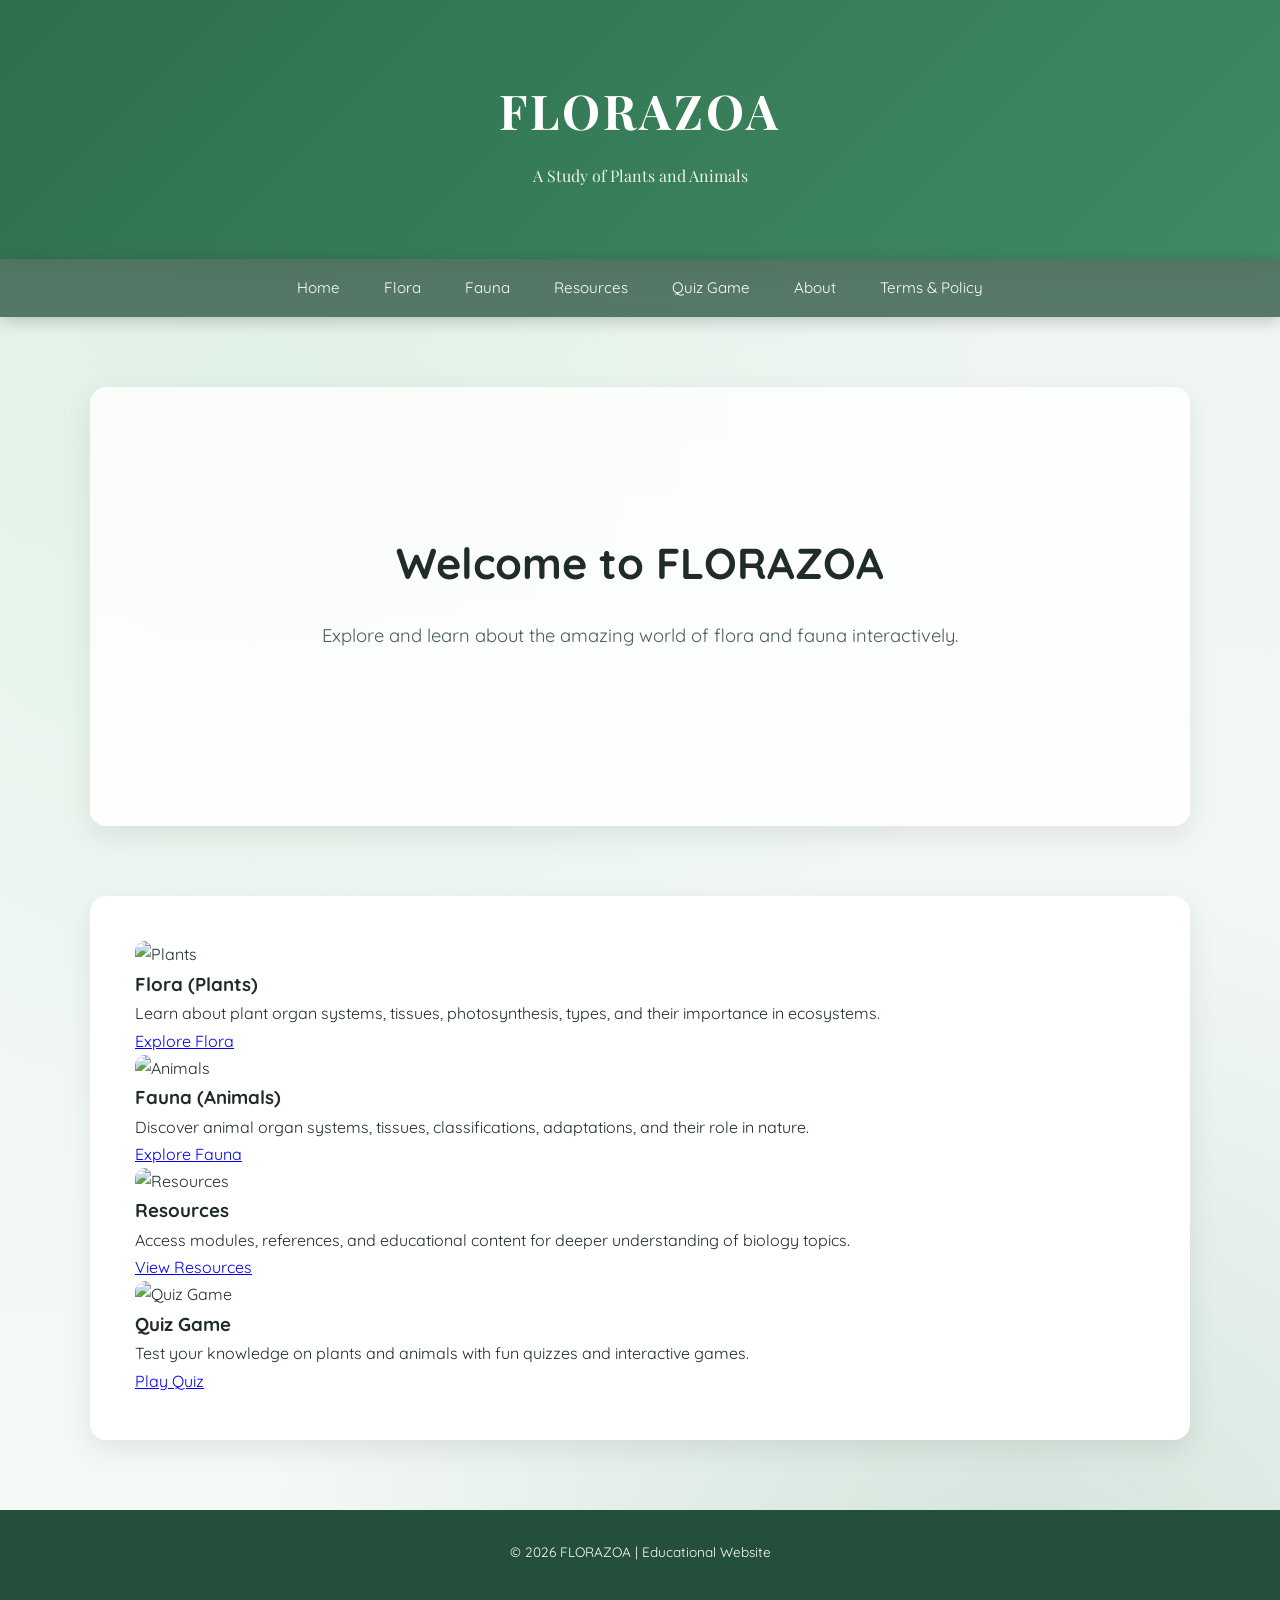
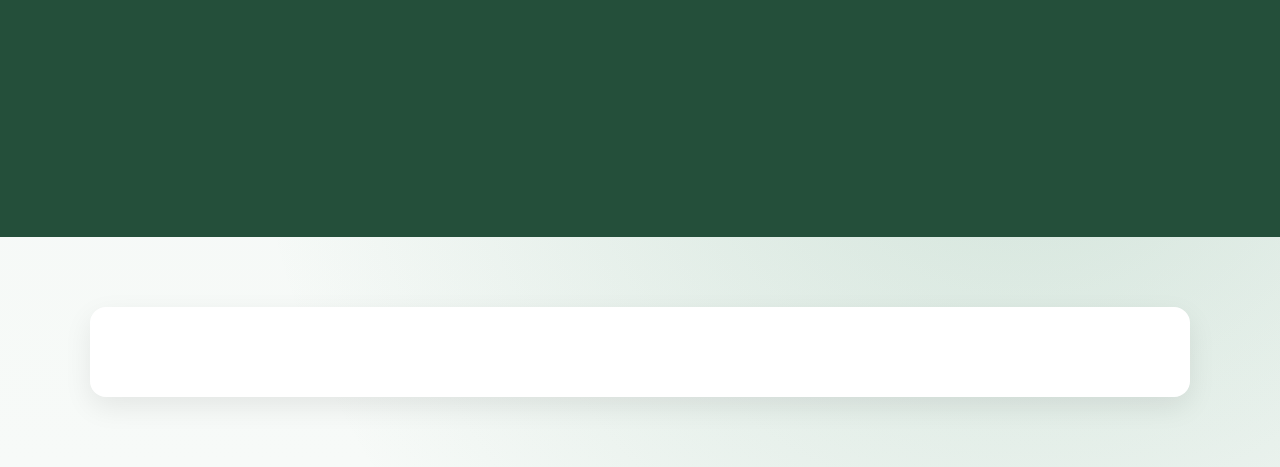
==== index.html @ eb3c7c27 "Add files via upload" ====
<!DOCTYPE html>
<html>
<head>
    <title>FLORAZOA | Home</title>
    <link rel="stylesheet" href="style.css">
</head>
<body>

<header>
    <h1>FLORAZOA</h1>
    <p>A Study of Plants and Animals</p>
</header>

<nav>
    <a href="index.html">Home</a>
    <a href="plants.html">Flora</a>
    <a href="animals.html">Fauna</a>
    <a href="resources.html">Resources</a>
    <a href="quiz game.html">Quiz Game</a>
    <a href="about.html">About</a>
    <a href="terms.html">Terms & Policy</a>
</nav>
<link href="https://fonts.googleapis.com/css2?family=Playfair+Display:wght@500;600;700&family=Quicksand:wght@300;400;500;600&display=swap" rel="stylesheet">
<section class="hero">
    <h2>Welcome to FLORAZOA</h2>
    <p>Explore and learn about the amazing world of flora and fauna interactively.</p>
</section>
<section class="features">
    <div class="feature-card">
        <img src="/Users/BASTI/Downloads/drive-download-20260311T111205Z-3-001/HH/istockphoto-1164272151-1024x1024.webp" alt="Plants">
        <h3>Flora (Plants)</h3>
        <p>Learn about plant organ systems, tissues, photosynthesis, types, and their importance in ecosystems.</p>
        <a href="plants.html">Explore Flora</a>
    </div>
    <div class="feature-card">
        <img src="/Users/BASTI/Downloads/drive-download-20260311T111205Z-3-001/KK/philippines-saving-animals-2.avif" alt="Animals">
        <h3>Fauna (Animals)</h3>
        <p>Discover animal organ systems, tissues, classifications, adaptations, and their role in nature.</p>
        <a href="animals.html">Explore Fauna</a>
    </div>
    <div class="feature-card">
        <img src="/Users/BASTI/Downloads/LIBRARY VINES.avif" alt="Resources">
        <h3>Resources</h3>
        <p>Access modules, references, and educational content for deeper understanding of biology topics.</p>
        <a href="resources.html">View Resources</a>
    </div>
    <div class="feature-card">
        <img src="/Users/BASTI/Downloads/drive-download-20260311T111205Z-3-001/FF/istockphoto-1464511713-612x612.jpg" alt="Quiz Game">
        <h3>Quiz Game</h3>
        <p>Test your knowledge on plants and animals with fun quizzes and interactive games.</p>
        <a href="quiz game.html">Play Quiz</a>
    </div>
</section>
<footer>
    <p style="margin-bottom: 20%;">© 2026 FLORAZOA | Educational Website</p>
</footer>
<script>
    const links = document.querySelectorAll("nav a");
    let currentIndex = [...links].findIndex(link =>
        link.href === window.location.href
    );

    links.forEach((link, index) => {
        link.addEventListener("click", e => {
            e.preventDefault();
            const direction = index > currentIndex ? "slide-out-left" : "slide-out-right";
            document.body.classList.add(direction);

            setTimeout(() => {
                window.location.href = link.href;
            }, 400);
        });
    });
</script>
<script>
window.addEventListener("scroll", function() {
    const reveals = document.querySelectorAll(".reveal");

    reveals.forEach(reveal => {
        const windowHeight = window.innerHeight;
        const revealTop = reveal.getBoundingClientRect().top;

        if(revealTop < windowHeight - 100){
            reveal.classList.add("active");
        }
    });
});
</script>
<section class="reveal"></section>

</body>
</html>
---- style.css ----
html{
scroll-behavior:smooth;
}

*{
margin:0;
padding:0;
box-sizing:border-box;
}

body{
font-family:"Quicksand",sans-serif;
color:#1f2d26;
line-height:1.7;
min-height:100vh;
background:
radial-gradient(circle at 20% 20%,rgba(159,224,181,0.2),transparent 40%),
radial-gradient(circle at 80% 80%,rgba(63,139,99,0.2),transparent 40%),
linear-gradient(180deg,#eef5f1,#f7faf8);
overflow-x:hidden;
animation:fadePage 0.6s ease;
}

@keyframes fadePage{
from{opacity:0; transform:translateY(10px);}
to{opacity:1; transform:translateY(0);}
}


body::before{
content:"";
position:fixed;
top:0;
left:0;
width:100%;
height:100%;
background-image:url("https://www.transparenttextures.com/patterns/leaf.png");
opacity:0.05;
pointer-events:none;
animation:moveLeaves 60s linear infinite;
}

@keyframes moveLeaves{
from{background-position:0 0;}
to{background-position:1000px 1000px;}
}


header{
font-family:"Playfair Display",serif;
text-align:center;
padding:70px 20px;
background:linear-gradient(135deg,#2f6f4e,#3f8b63);
color:white;
box-shadow:0 6px 20px rgba(0,0,0,0.15);
}

header h1{
font-size:3rem;
letter-spacing:3px;
margin-bottom:10px;
}

header p{
opacity:0.9;
}


nav{
position:sticky;
top:0;
z-index:1000;
background:rgba(36,79,58,0.75);
backdrop-filter:blur(10px);
display:flex;
justify-content:center;
flex-wrap:wrap;
box-shadow:0 4px 15px rgba(0,0,0,0.2);
}

nav a{
color:white;
text-decoration:none;
padding:16px 22px;
font-size:0.95rem;
position:relative;
transition:color 0.3s;
}

nav a:hover{
color:#9fe0b5;
}

nav a::after{
content:"";
position:absolute;
left:50%;
bottom:8px;
width:0;
height:2px;
background:#9fe0b5;
transition:0.3s;
}

nav a:hover::after{
width:60%;
left:20%;
}


.hero{
text-align:center;
padding:140px 20px;
background:
linear-gradient(rgba(255,255,255,0.8),rgba(255,255,255,0.9)),
url("https://images.unsplash.com/photo-1501004318641-b39e6451bec6");
background-size:cover;
background-position:center;
background-attachment:fixed;
}

.hero h2{
font-size:2.7rem;
margin-bottom:20px;
animation:glowText 3s infinite alternate;
}

.hero p{
max-width:650px;
margin:0 auto 35px;
font-size:1.15rem;
color:#4a5f55;
}

@keyframes glowText{
from{text-shadow:0 0 5px rgba(63,139,99,0.3)}
to{text-shadow:0 0 18px rgba(63,139,99,0.7)}
}


.btn{
display:inline-block;
background:linear-gradient(135deg,#2f6f4e,#3f8b63);
color:white;
text-decoration:none;
padding:14px 30px;
margin:8px;
border-radius:30px;
font-weight:500;
position:relative;
overflow:hidden;
transition:transform .25s,box-shadow .25s;
}

.btn:hover{
transform:translateY(-4px);
box-shadow:0 6px 18px rgba(0,0,0,0.25);
}

.btn::before{
content:"";
position:absolute;
left:-100%;
top:0;
width:100%;
height:100%;
background:rgba(255,255,255,0.2);
transition:0.4s;
}

.btn:hover::before{
left:100%;
}



section{
max-width:1100px;
margin:70px auto;
padding:45px;
background:white;
border-radius:16px;
box-shadow:0 10px 28px rgba(0,0,0,0.08);
transition:transform .3s, box-shadow .3s;
}

section:hover{
transform:translateY(-6px);
box-shadow:0 18px 40px rgba(0,0,0,0.15);
}

section h2{
text-align:center;
margin-bottom:10px;
}

.divider{
width:80px;
height:4px;
background:linear-gradient(90deg,#2f6f4e,#9fe0b5);
margin:18px auto 30px;
border-radius:3px;
}


.grid{
display:grid;
grid-template-columns:repeat(auto-fit,minmax(260px,1fr));
gap:25px;
}

.card{
background:white;
border-radius:14px;
overflow:hidden;
box-shadow:0 6px 18px rgba(0,0,0,0.08);
transition:transform .4s, box-shadow .4s;
cursor:pointer;
}

.card:hover{
transform:translateY(-8px) scale(1.02);
box-shadow:0 14px 30px rgba(0,0,0,0.2);
}

.card img{
width:100%;
height:180px;
object-fit:cover;
}

.card-content{
padding:20px;
text-align:center;
}

.card h3{
margin-bottom:10px;
}

.card p{
font-size:.95rem;
color:#52665c;
}


.quiz-box{
max-width:700px;
margin:auto;
padding:35px;
border-radius:16px;
background:white;
box-shadow:0 10px 25px rgba(0,0,0,0.1);
text-align:center;
}

.quiz-question{
font-size:1.3rem;
margin-bottom:20px;
}

.quiz-options button{
display:block;
width:100%;
margin:10px 0;
padding:14px;
border:none;
border-radius:10px;
background:#eef5f1;
cursor:pointer;
transition:all .3s;
font-family:"Quicksand";
}

.quiz-options button:hover{
background:#9fe0b5;
color:#1f2d26;
transform:scale(1.02);
}


img{
max-width:100%;
border-radius:10px;
transition:transform .4s;
}

img:hover{
transform:scale(1.05);
}


.reveal{
opacity:0;
transform:translateY(40px);
transition:all .6s ease;
}

.reveal.active{
opacity:1;
transform:translateY(0);
}



body.dark{
background:#121917;
color:#e5f5ec;
}

body.dark section{
background:#1c2622;
color:#e5f5ec;
}

body.dark nav{
background:rgba(20,30,25,0.9);
}

.dark-toggle{
position:fixed;
bottom:20px;
right:20px;
background:#2f6f4e;
color:white;
border:none;
padding:12px 15px;
border-radius:50px;
cursor:pointer;
box-shadow:0 6px 15px rgba(0,0,0,0.2);
}



footer{
background:#244f3a;
color:white;
text-align:center;
padding:30px;
font-size:.85rem;
margin-top:60px;
}



@media(max-width:768px){

header h1{
font-size:2rem;
}

.hero{
padding:100px 20px;
}

.hero h2{
font-size:1.9rem;
}

section{
margin:35px 15px;
padding:25px;
}

nav a{
padding:12px;
font-size:.9rem;
}

}
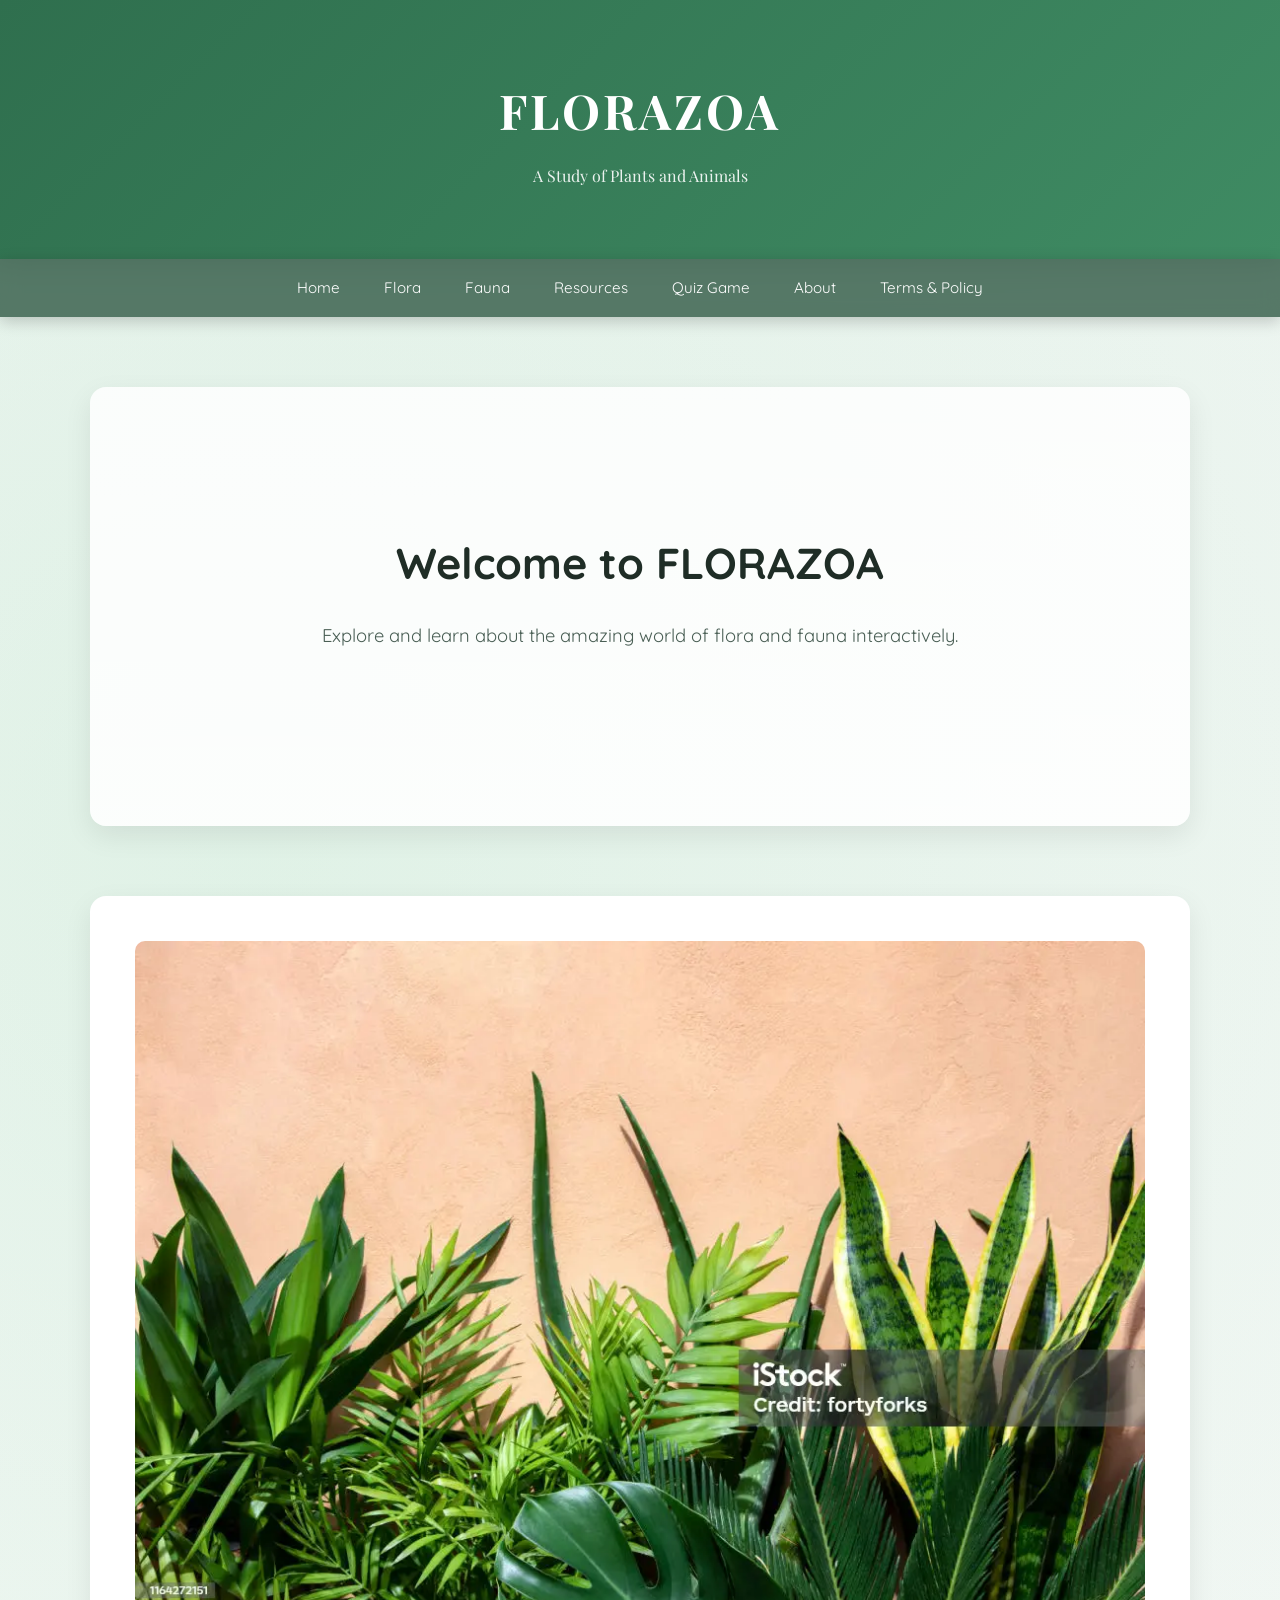
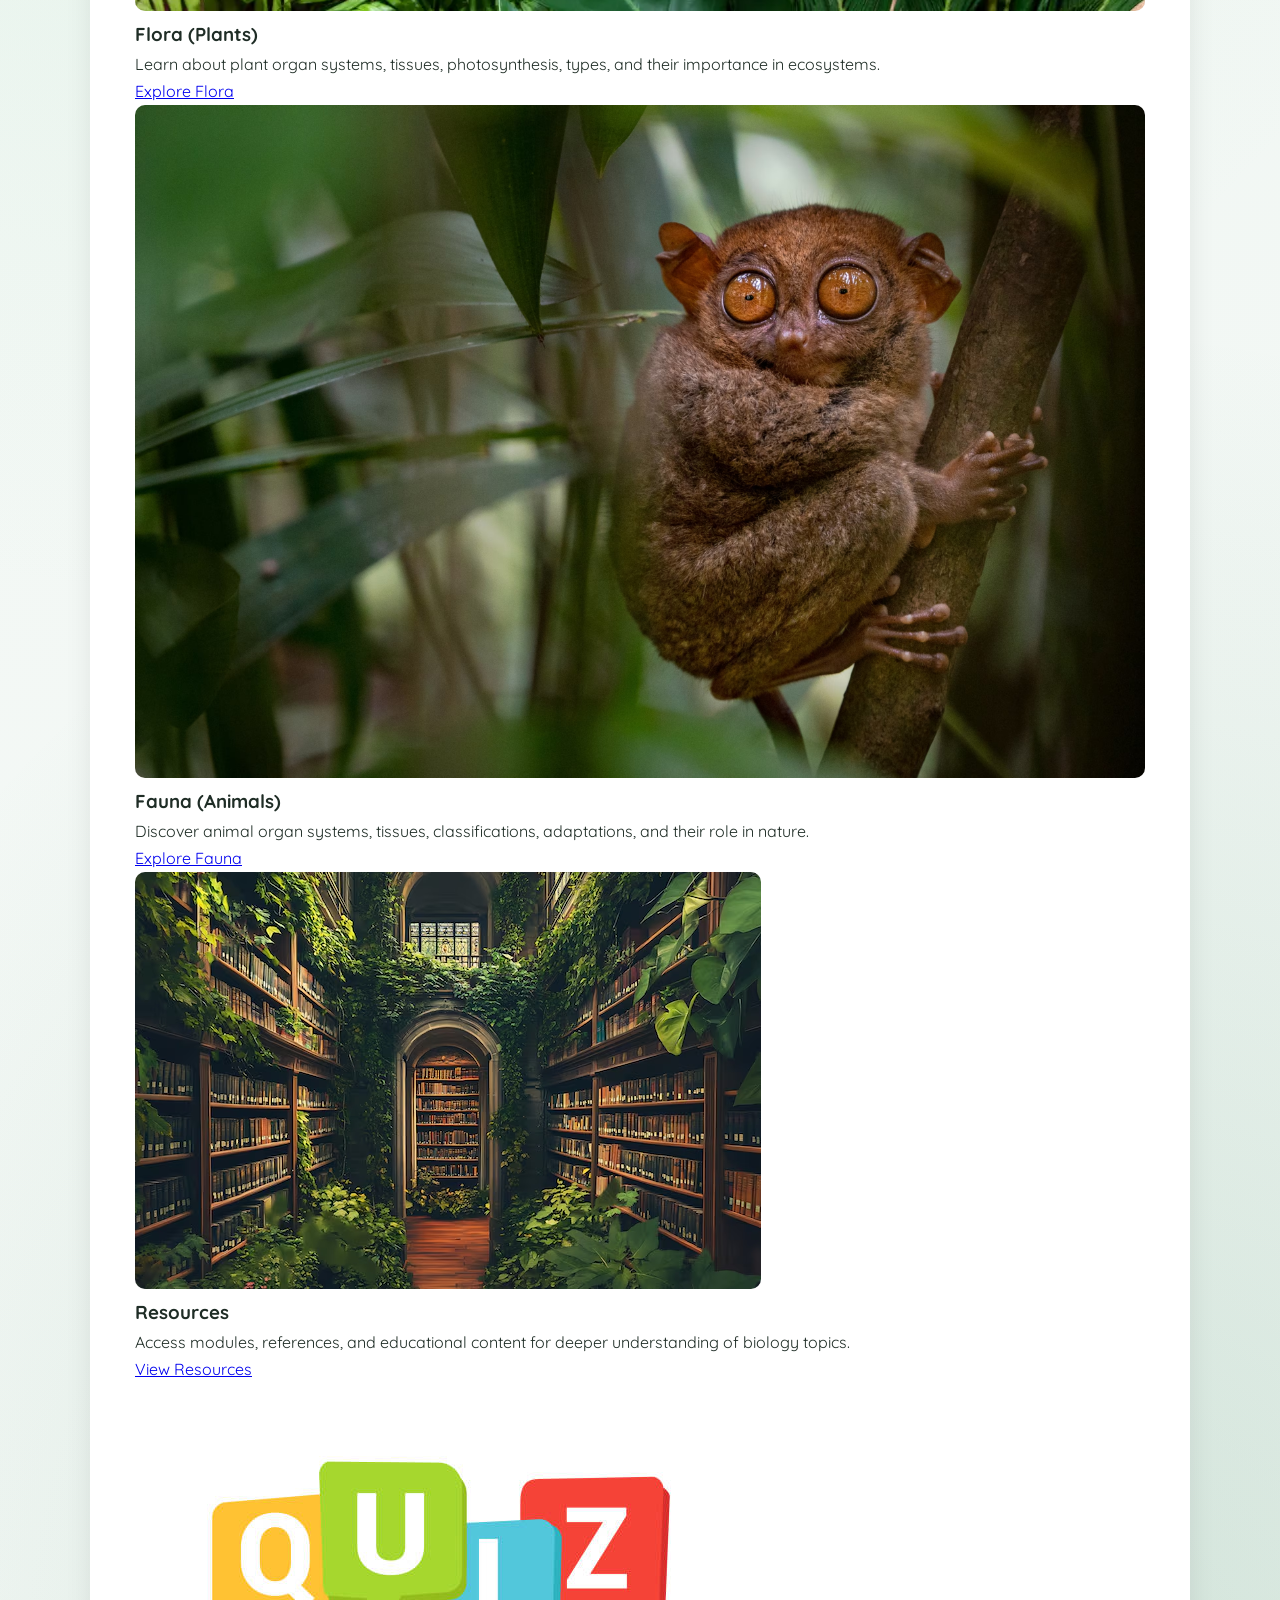
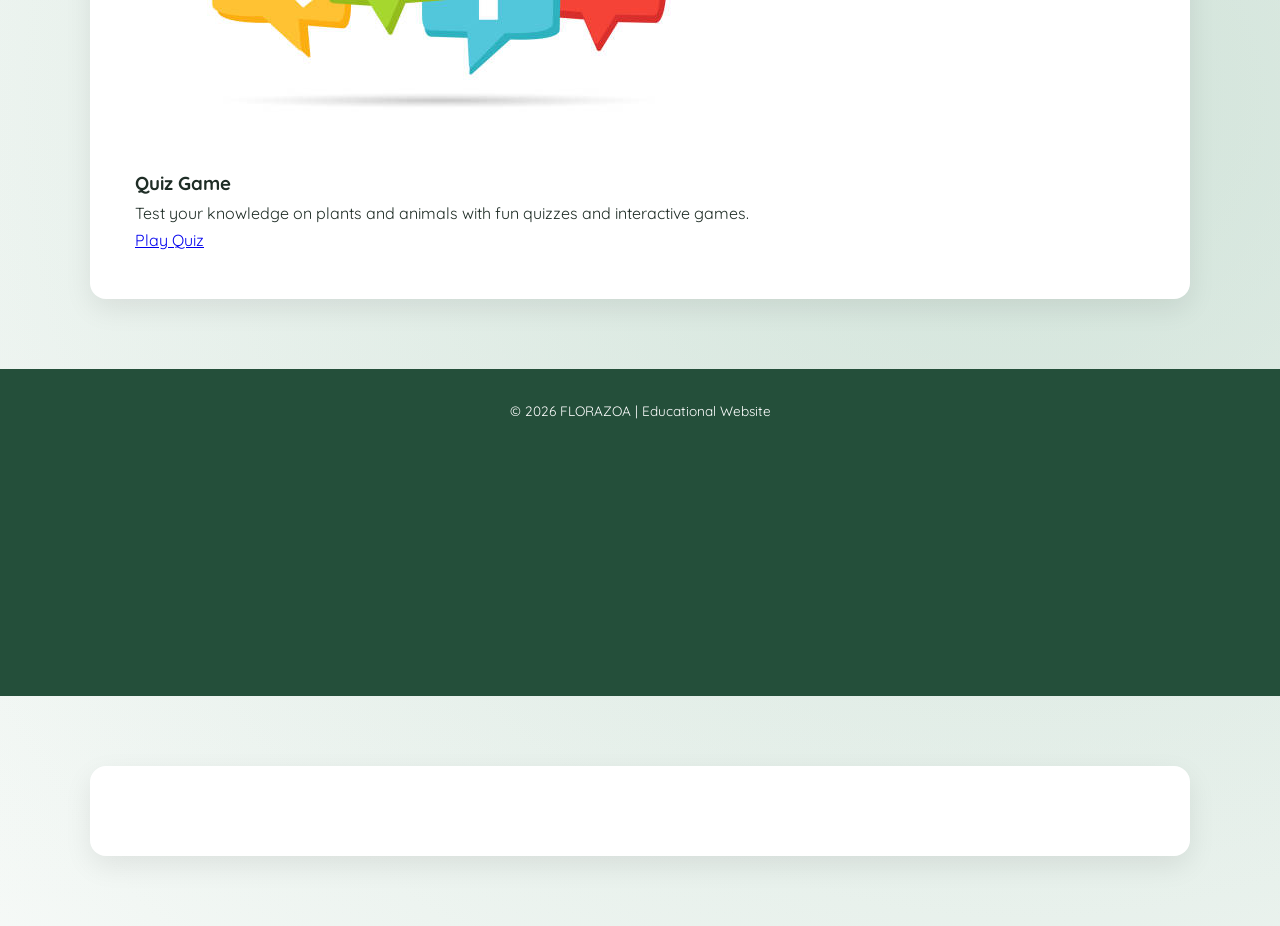
==== commit f8cbba0b: "Add files via upload" ====
--- a/index.html
+++ b/index.html
@@ -27,25 +27,25 @@
 </section>
 <section class="features">
     <div class="feature-card">
-        <img src="/Users/BASTI/Downloads/drive-download-20260311T111205Z-3-001/HH/istockphoto-1164272151-1024x1024.webp" alt="Plants">
+        <img src="istockphoto-1164272151-1024x1024.webp" alt="Plants">
         <h3>Flora (Plants)</h3>
         <p>Learn about plant organ systems, tissues, photosynthesis, types, and their importance in ecosystems.</p>
         <a href="plants.html">Explore Flora</a>
     </div>
     <div class="feature-card">
-        <img src="/Users/BASTI/Downloads/drive-download-20260311T111205Z-3-001/KK/philippines-saving-animals-2.avif" alt="Animals">
+        <img src="philippines-saving-animals-2.avif" alt="Animals">
         <h3>Fauna (Animals)</h3>
         <p>Discover animal organ systems, tissues, classifications, adaptations, and their role in nature.</p>
         <a href="animals.html">Explore Fauna</a>
     </div>
     <div class="feature-card">
-        <img src="/Users/BASTI/Downloads/LIBRARY VINES.avif" alt="Resources">
+        <img src="LIBRARY VINES.avif" alt="Resources">
         <h3>Resources</h3>
         <p>Access modules, references, and educational content for deeper understanding of biology topics.</p>
         <a href="resources.html">View Resources</a>
     </div>
     <div class="feature-card">
-        <img src="/Users/BASTI/Downloads/drive-download-20260311T111205Z-3-001/FF/istockphoto-1464511713-612x612.jpg" alt="Quiz Game">
+        <img src="istockphoto-1464511713-612x612.jpg" alt="Quiz Game">
         <h3>Quiz Game</h3>
         <p>Test your knowledge on plants and animals with fun quizzes and interactive games.</p>
         <a href="quiz game.html">Play Quiz</a>
